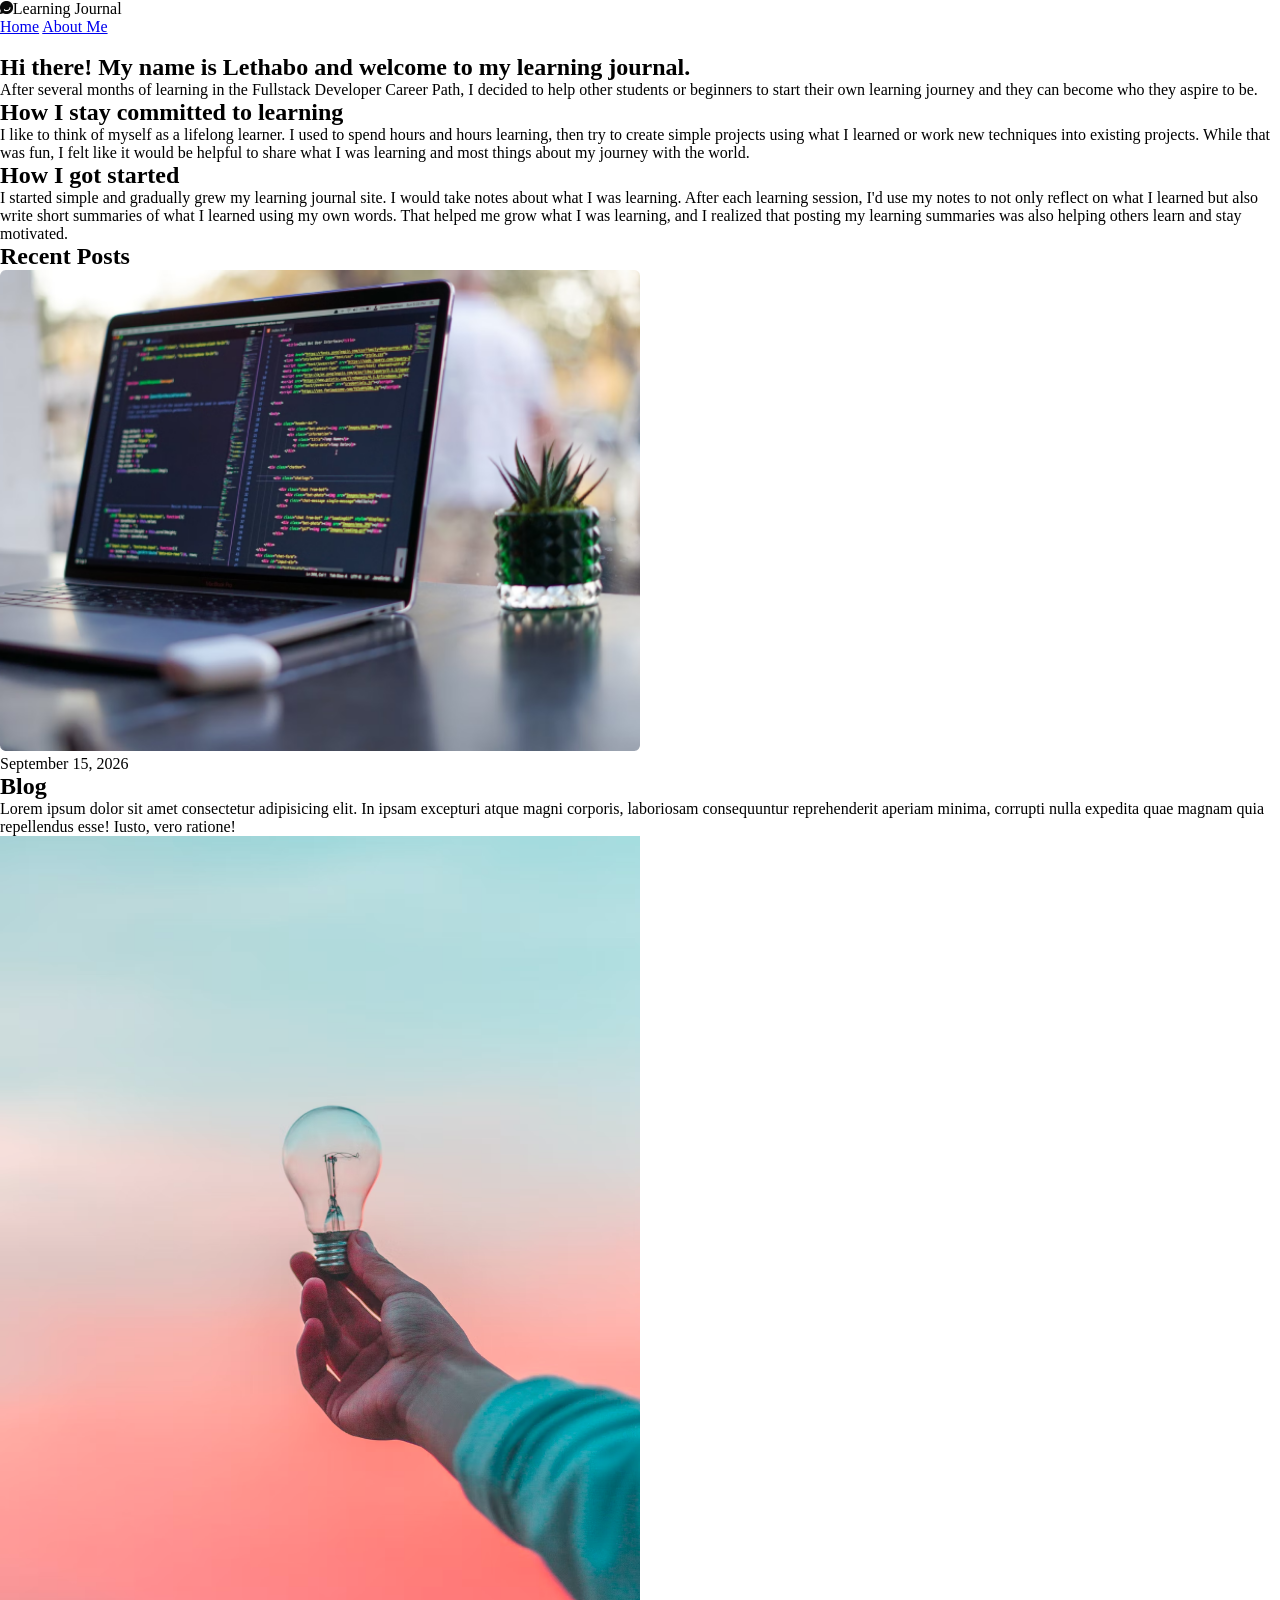
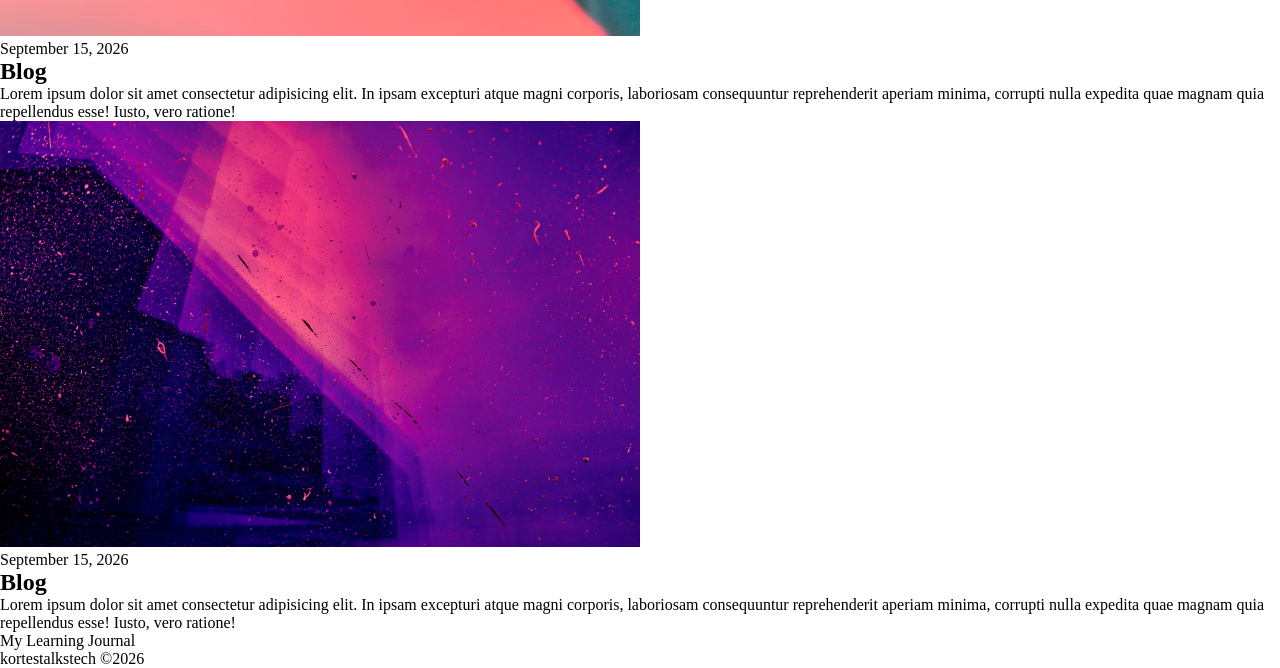
==== about_me.html @ 4de5b4fb "Add about me section and recent posts to about_me.html" ====
<!doctype html>
<html lang="en">
  <head>
    <meta charset="UTF-8" />
    <meta name="viewport" content="width=device-width, initial-scale=1.0" />
    <link rel="stylesheet" href="css/style.css" />
    <title>My Learning Journal</title>
  </head>
  <body>
    <header>
      <p class="heading">
        <span><img src="/images/logo.png" alt="" /></span>Learning Journal
      </p>
      <nav>
        <a class="heading" href="/index.html#home">Home</a>
        <a class="heading" href="#about">About Me</a>
      </nav>
    </header>
    <main>
      <section class="about">
        <div class="hero">
          <img src="" alt="" />
          <div>
            <h1>
              Hi there! My name is Lethabo and welcome to my learning journal.
            </h1>
            <p>
              After several months of learning in the Fullstack Developer Career
              Path, I decided to help other students or beginners to start their
              own learning journey and they can become who they aspire to be.
            </p>
          </div>
        </div>
        <h2>How I stay committed to learning</h2>
        <p>
          I like to think of myself as a lifelong learner. I used to spend hours
          and hours learning, then try to create simple projects using what I
          learned or work new techniques into existing projects. While that was
          fun, I felt like it would be helpful to share what I was learning and
          most things about my journey with the world.
        </p>

        <h2>How I got started</h2>
        <p>
          I started simple and gradually grew my learning journal site. I would
          take notes about what I was learning. After each learning session, I'd
          use my notes to not only reflect on what I learned but also write
          short summaries of what I learned using my own words. That helped me
          grow what I was learning, and I realized that posting my learning
          summaries was also helping others learn and stay motivated.
        </p>
      </section>
      <section class="posts">
        <h2>Recent Posts</h2>
        <article>
          <img src="/images/Laptop with code.png" alt="" />

          <p>September 15, 2026</p>
          <h2>Blog</h2>
          <p>
            Lorem ipsum dolor sit amet consectetur adipisicing elit. In ipsam
            excepturi atque magni corporis, laboriosam consequuntur
            reprehenderit aperiam minima, corrupti nulla expedita quae magnam
            quia repellendus esse! Iusto, vero ratione!
          </p>
        </article>
        <article>
          <img src="/images/Lightbulb.png" alt="" />
          <p>September 15, 2026</p>
          <h2>Blog</h2>
          <p>
            Lorem ipsum dolor sit amet consectetur adipisicing elit. In ipsam
            excepturi atque magni corporis, laboriosam consequuntur
            reprehenderit aperiam minima, corrupti nulla expedita quae magnam
            quia repellendus esse! Iusto, vero ratione!
          </p>
        </article>
        <article>
          <img src="/images/Paint slashed.png" alt="" />
          <p>September 15, 2026</p>
          <h2>Blog</h2>
          <p>
            Lorem ipsum dolor sit amet consectetur adipisicing elit. In ipsam
            excepturi atque magni corporis, laboriosam consequuntur
            reprehenderit aperiam minima, corrupti nulla expedita quae magnam
            quia repellendus esse! Iusto, vero ratione!
          </p>
        </article>
      </section>
    </main>
    <footer>
      <p>My Learning Journal</p>
      <p>kortestalkstech ©2026</p>
    </footer>
  </body>
</html>
---- css/style.css ----
/* Figma link:https://www.figma.com/design/hE5klIn1AEQ9XWZWmurs7y/Learning-Journal-Blog?node-id=0-1&t=kHc8b5mPC14kBKwV-0 */
/* Learning Journal hints:https://different-marmoset-f7b.notion.site/Learning-Journal-cbe9e2728d6149e0b3efbb1f139be122 */

*,
*::after,
*::before {
  padding: 0;
  margin: 0;
  box-sizing: border-box;
}

img {
  width: 50%;
}

header img {
  width: 1%;
}

.intro {
  background-image: url("/images/Laptop\ Sunset.png");
  background-size: cover;
  background-position: center;
  height: 50vh;
  display: flex;
  flex-direction: column;
  justify-content: flex-end;
}
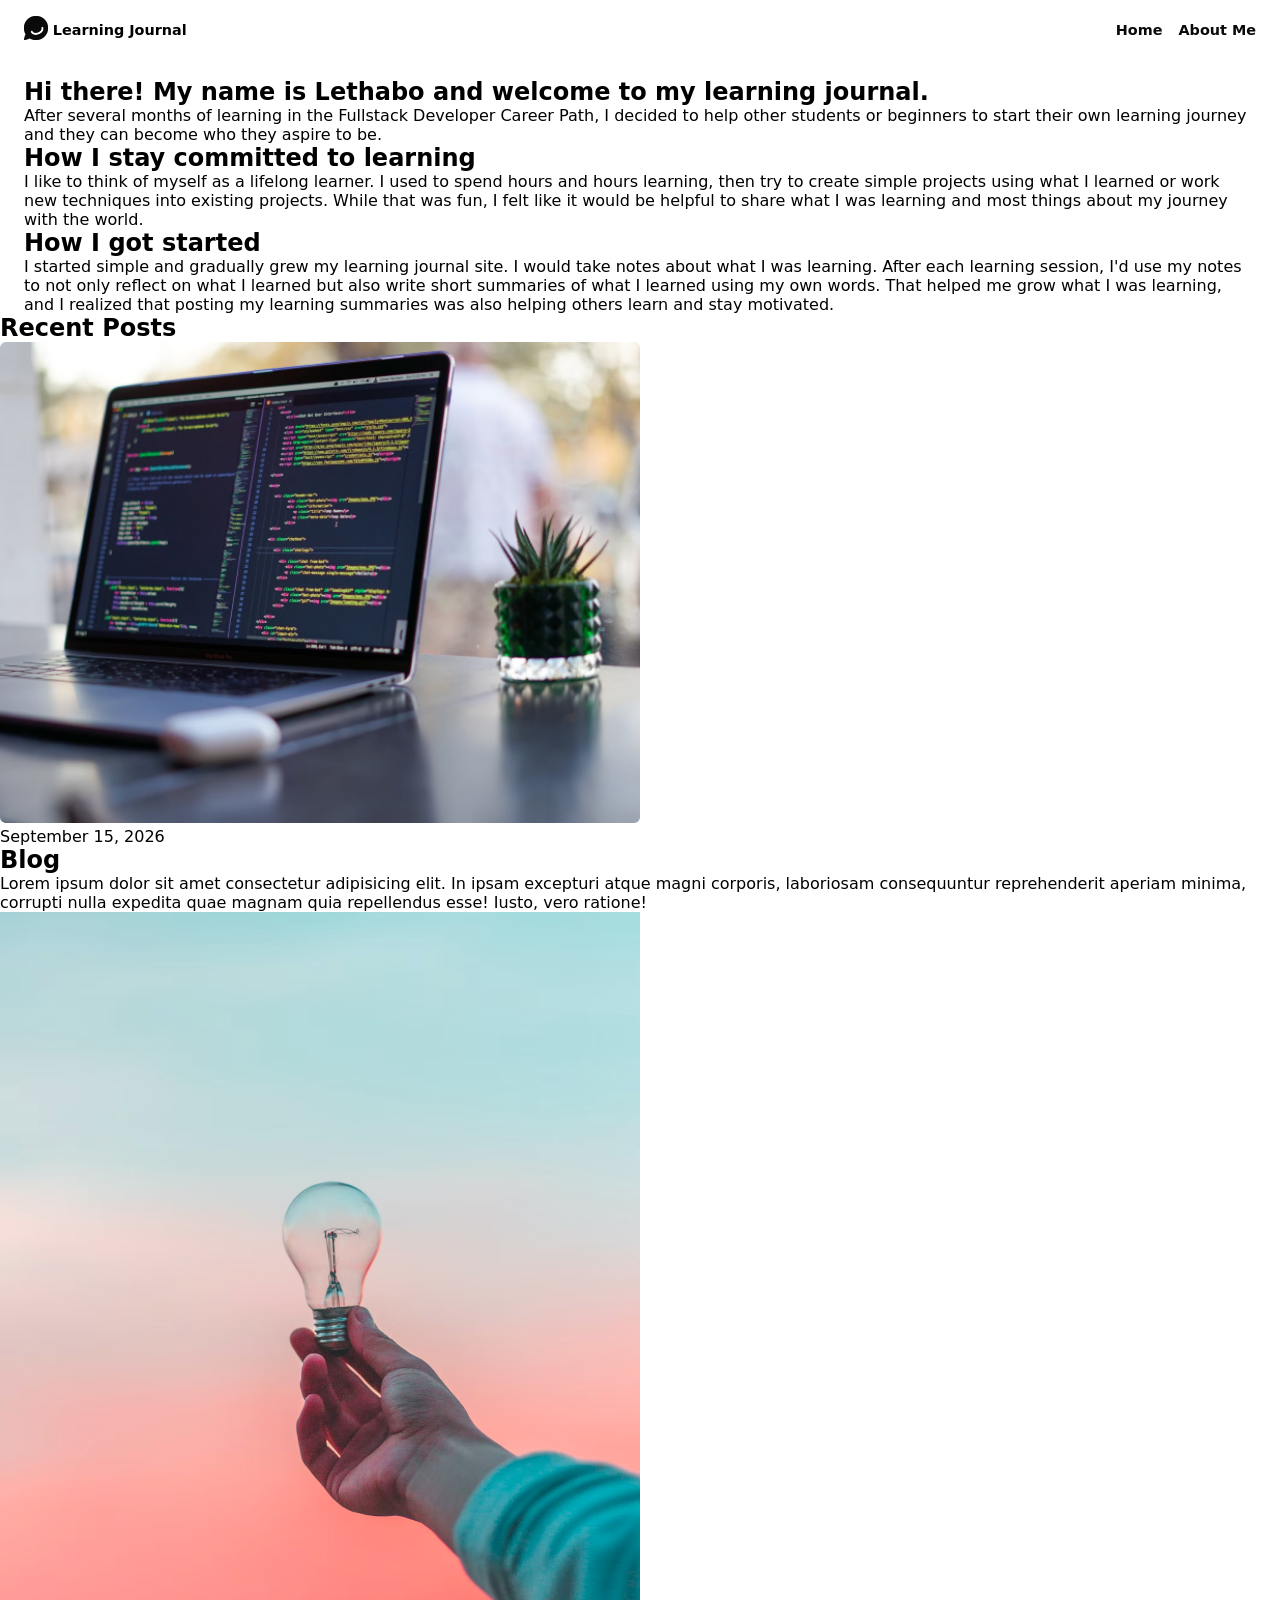
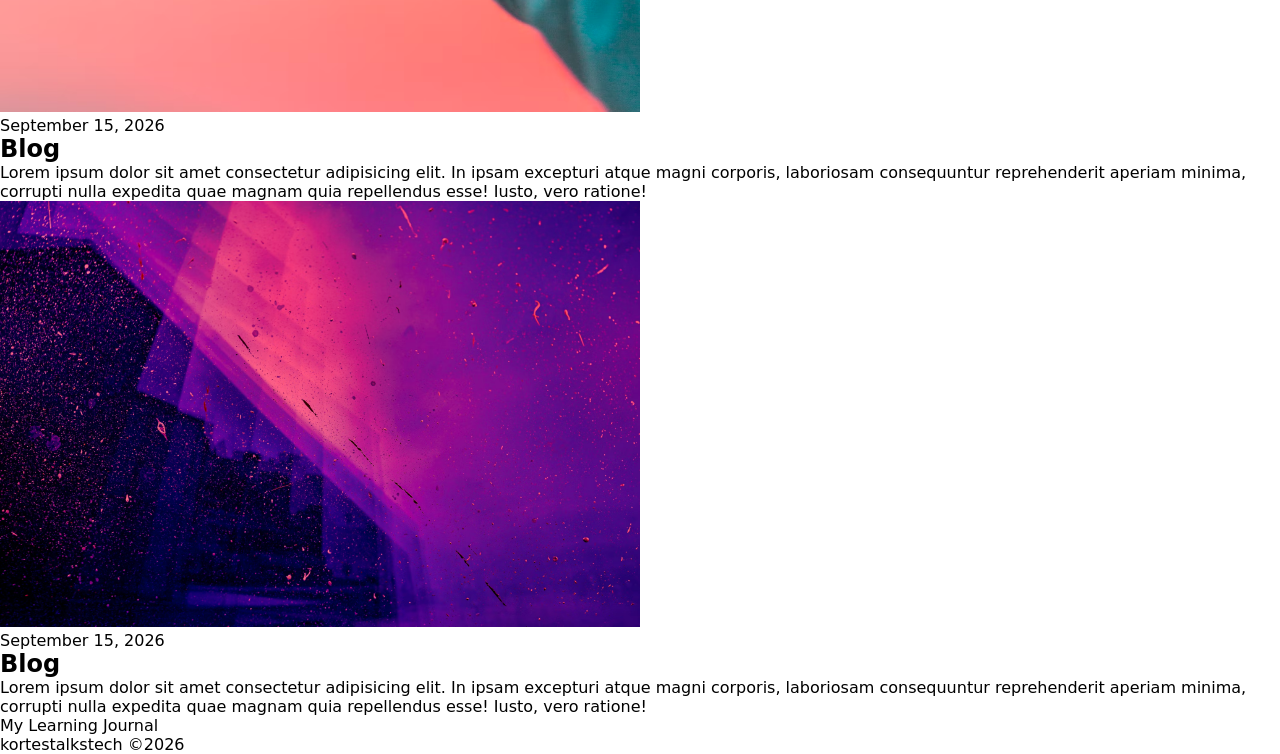
==== commit d4ea9d57: "Refactor navigation links and apply consistent padding to sections" ====
--- a/about_me.html
+++ b/about_me.html
@@ -12,12 +12,12 @@
         <span><img src="/images/logo.png" alt="" /></span>Learning Journal
       </p>
       <nav>
-        <a class="heading" href="/index.html#home">Home</a>
+        <a class="heading" href="/index.html">Home</a>
         <a class="heading" href="#about">About Me</a>
       </nav>
     </header>
     <main>
-      <section class="about">
+      <section class="about left_right-padding">
         <div class="hero">
           <img src="" alt="" />
           <div>
--- a/css/style.css
+++ b/css/style.css
@@ -7,6 +7,24 @@
   padding: 0;
   margin: 0;
   box-sizing: border-box;
+  font-family:
+    system-ui,
+    -apple-system,
+    BlinkMacSystemFont,
+    "Segoe UI",
+    Roboto,
+    Oxygen,
+    Ubuntu,
+    Cantarell,
+    "Open Sans",
+    "Helvetica Neue",
+    sans-serif;
+}
+
+:root {
+  --heading-color: #0e0e0e;
+  --default-white: #ffffff;
+  --heading_nav-color: #090909;
 }
 
 img {
@@ -14,7 +32,7 @@
 }
 
 header img {
-  width: 1%;
+  width: 1.5rem;
 }
 
 .intro {
@@ -26,3 +44,39 @@
   flex-direction: column;
   justify-content: flex-end;
 }
+
+header {
+  display: flex;
+  justify-content: space-between;
+  align-items: center;
+  padding: 1em 1.5em;
+}
+
+header nav {
+  display: flex;
+  align-items: center;
+  justify-content: space-between;
+  gap: 1rem;
+}
+
+.left_right-padding {
+  padding: 0 1.5em 0 1.5em;
+}
+
+.heading {
+  display: flex;
+  align-items: center;
+  font-weight: 700;
+  gap: 0.3rem;
+  font-size: 0.9rem;
+}
+
+nav a {
+  font-weight: 600 !important;
+  text-decoration: none;
+  color: var(--heading_nav-color);
+}
+
+nav a:hover {
+  text-decoration: underline;
+}
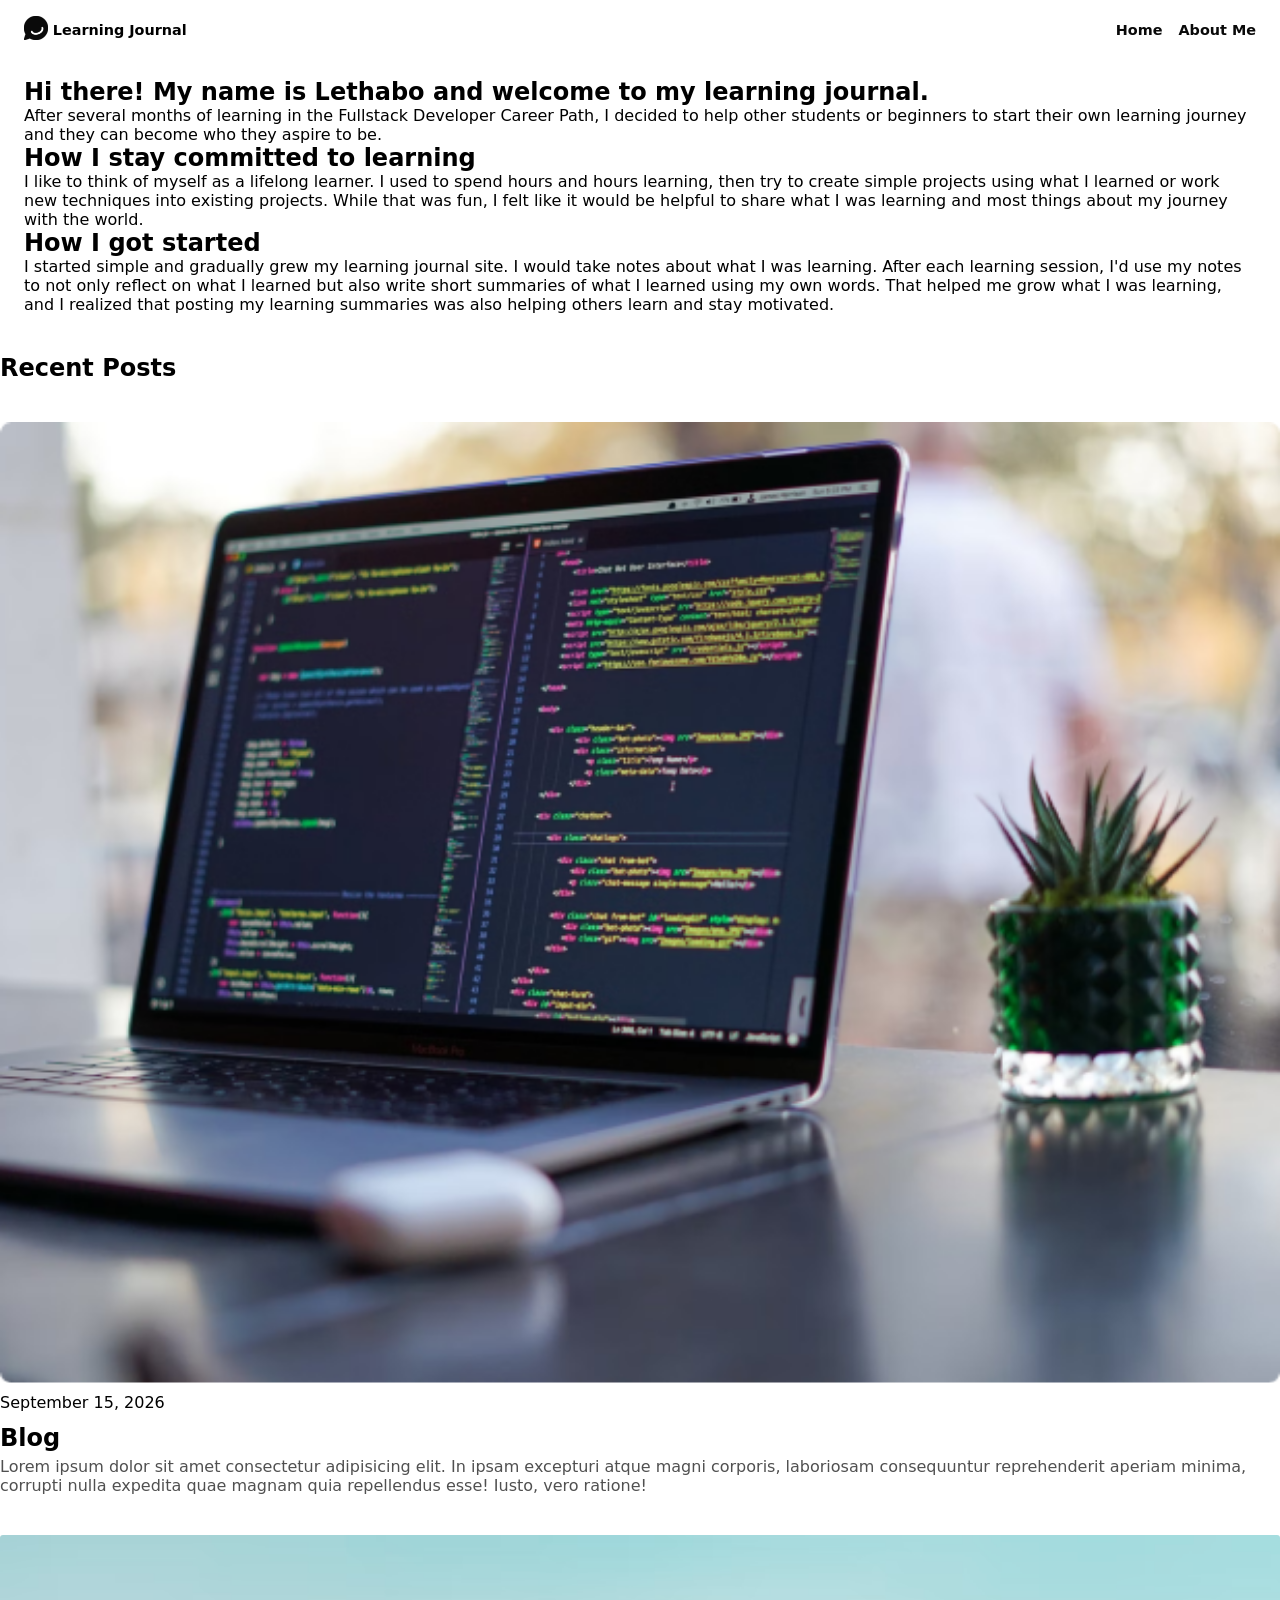
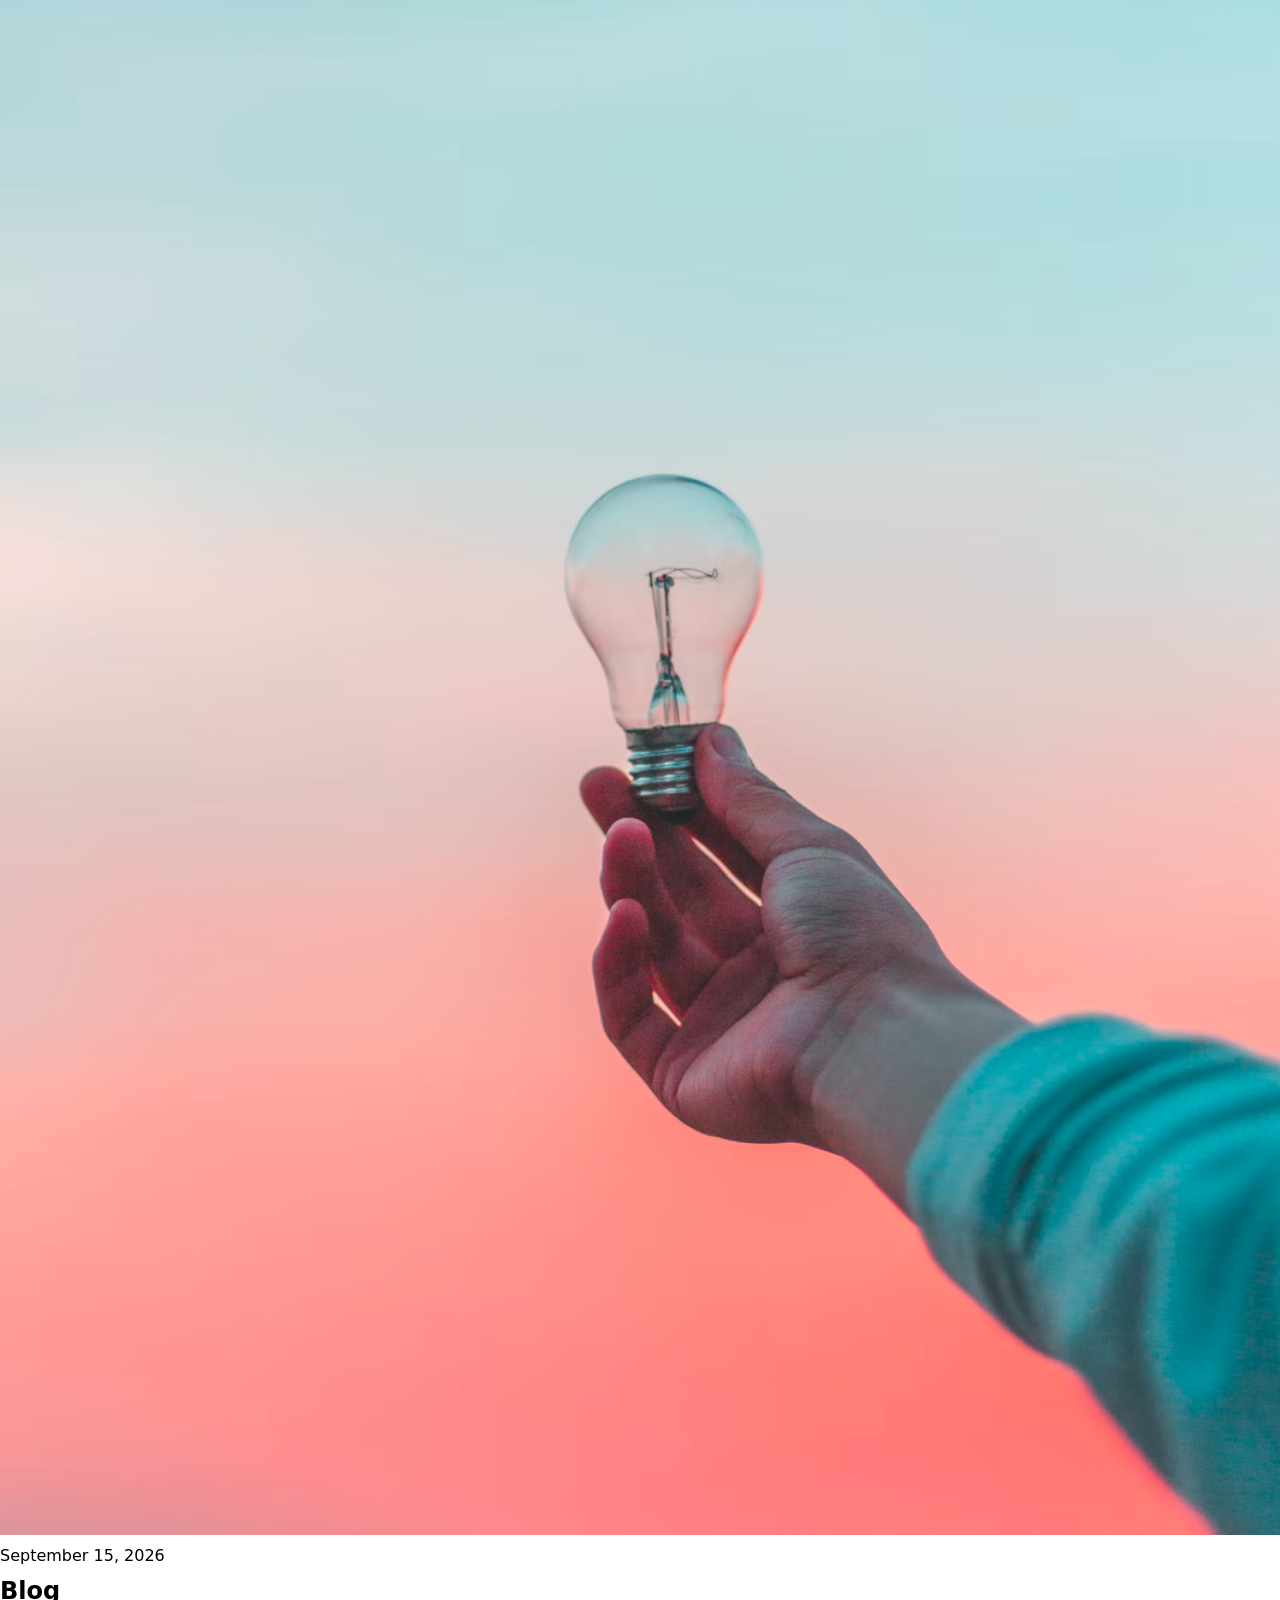
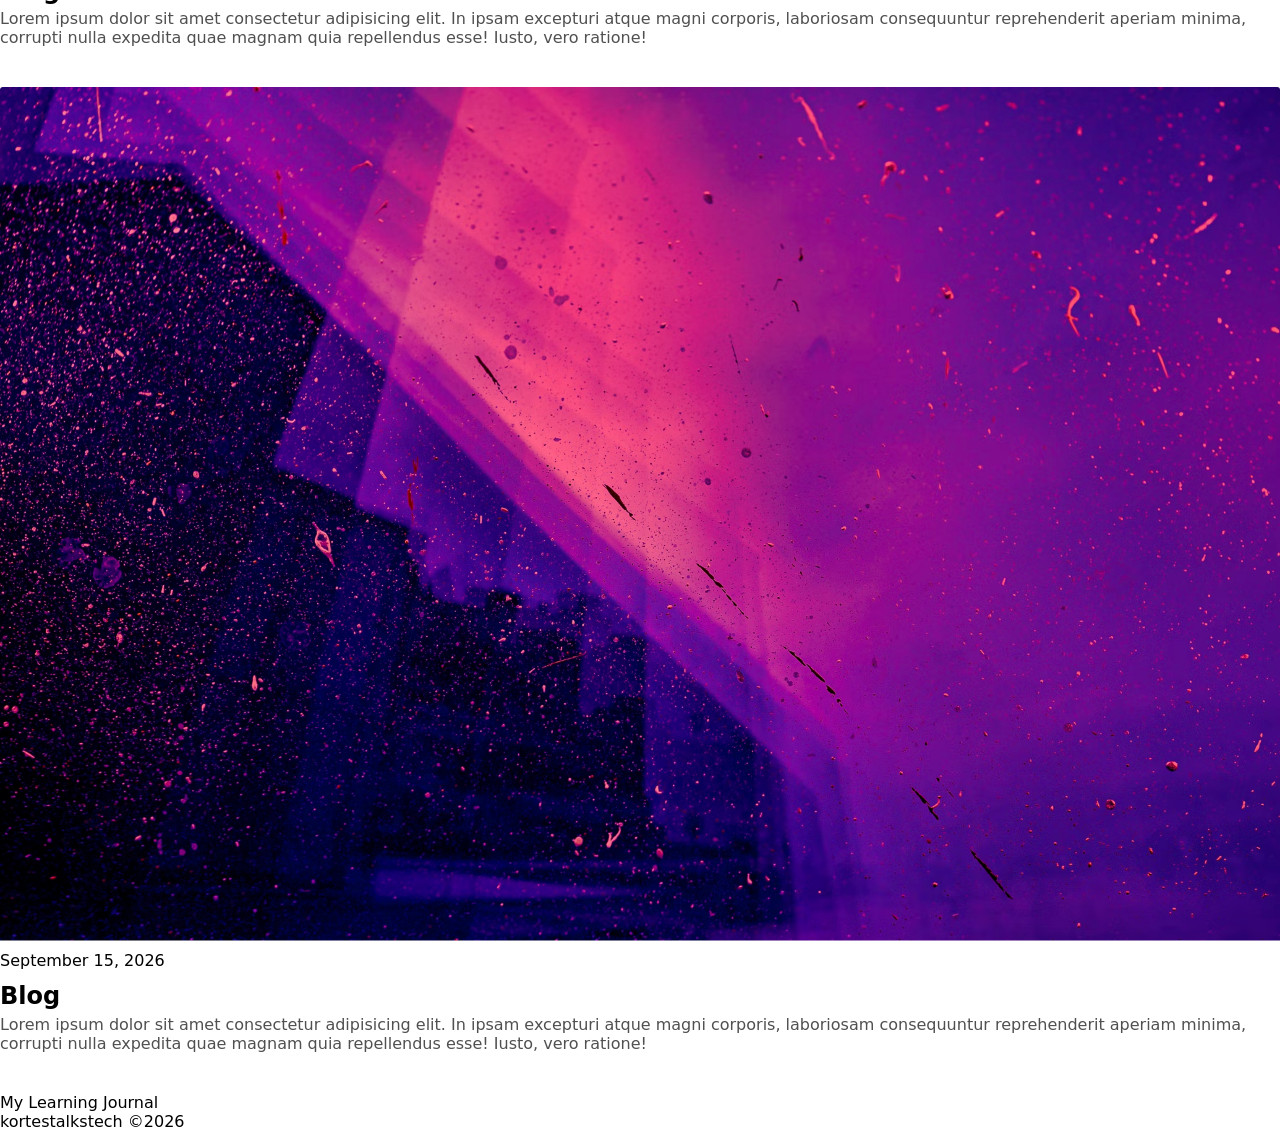
==== commit 9413333d: "Add blog text class for consistent styling across posts" ====
--- a/about_me.html
+++ b/about_me.html
@@ -57,7 +57,7 @@
 
           <p>September 15, 2026</p>
           <h2>Blog</h2>
-          <p>
+          <p class="blog-text">
             Lorem ipsum dolor sit amet consectetur adipisicing elit. In ipsam
             excepturi atque magni corporis, laboriosam consequuntur
             reprehenderit aperiam minima, corrupti nulla expedita quae magnam
@@ -68,7 +68,7 @@
           <img src="/images/Lightbulb.png" alt="" />
           <p>September 15, 2026</p>
           <h2>Blog</h2>
-          <p>
+          <p class="blog-text">
             Lorem ipsum dolor sit amet consectetur adipisicing elit. In ipsam
             excepturi atque magni corporis, laboriosam consequuntur
             reprehenderit aperiam minima, corrupti nulla expedita quae magnam
@@ -79,7 +79,7 @@
           <img src="/images/Paint slashed.png" alt="" />
           <p>September 15, 2026</p>
           <h2>Blog</h2>
-          <p>
+          <p class="blog-text">
             Lorem ipsum dolor sit amet consectetur adipisicing elit. In ipsam
             excepturi atque magni corporis, laboriosam consequuntur
             reprehenderit aperiam minima, corrupti nulla expedita quae magnam
--- a/css/style.css
+++ b/css/style.css
@@ -25,26 +25,20 @@
   --heading-color: #0e0e0e;
   --default-white: #ffffff;
   --heading_nav-color: #090909;
+  --blog-text: #505050;
+}
+/* Utility Class */
+.left_right-padding {
+  padding: 0 1.5em 0 1.5em;
 }
 
-img {
-  width: 50%;
+.blog-text {
+  color: var(--blog-text);
 }
 
-header img {
-  width: 1.5rem;
-}
+/*** Mobile ***/
 
-.intro {
-  background-image: url("/images/Laptop\ Sunset.png");
-  background-size: cover;
-  background-position: center;
-  height: 50vh;
-  display: flex;
-  flex-direction: column;
-  justify-content: flex-end;
-}
-
+/** Header **/
 header {
   display: flex;
   justify-content: space-between;
@@ -59,16 +53,16 @@
   gap: 1rem;
 }
 
-.left_right-padding {
-  padding: 0 1.5em 0 1.5em;
-}
-
 .heading {
   display: flex;
   align-items: center;
   font-weight: 700;
   gap: 0.3rem;
   font-size: 0.9rem;
+}
+
+.heading img {
+  width: 1.5rem;
 }
 
 nav a {
@@ -80,3 +74,49 @@
 nav a:hover {
   text-decoration: underline;
 }
+
+/** Main **/
+main > a {
+  text-decoration: none;
+  color: var(--default-white);
+}
+
+.intro {
+  background-image: url("/images/Laptop\ Sunset.png");
+  background-size: cover;
+  background-position: center;
+  height: 50vh;
+  display: flex;
+  flex-direction: column;
+  justify-content: flex-end;
+  padding-bottom: 1.9em;
+  padding-right: 2.8em;
+}
+
+.intro > h1 {
+  padding: 0.2em 0 0.2em 0;
+}
+
+main > a:hover {
+  text-decoration: underline;
+}
+
+/* Posts */
+.posts {
+  display: grid;
+  gap: 2.5em;
+  padding-top: 2.5em;
+  padding-bottom: 2.5em;
+}
+
+article > img {
+  width: 100%;
+  border-radius: 3px;
+  padding-bottom: 0.4em;
+}
+article > h2 {
+  padding-top: 0.5em;
+  padding-bottom: 0.2em;
+}
+
+/** Footer **/
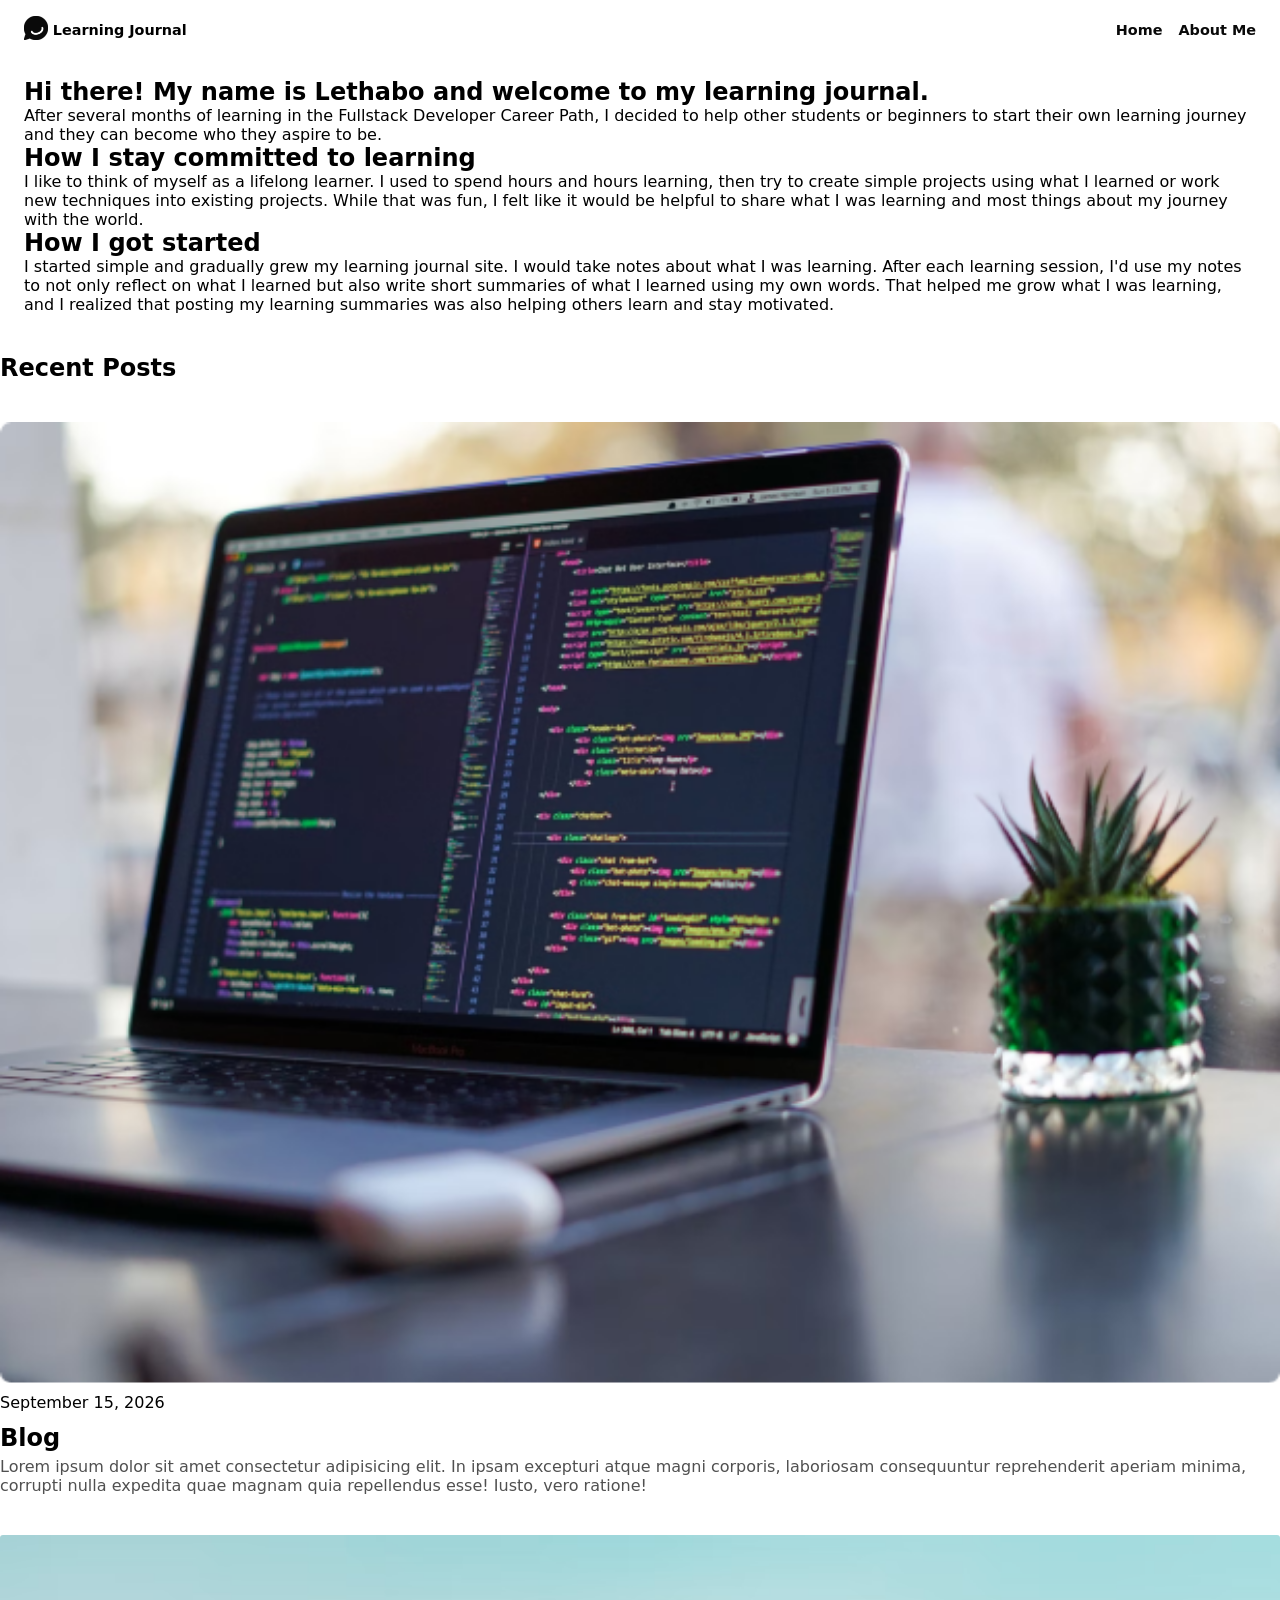
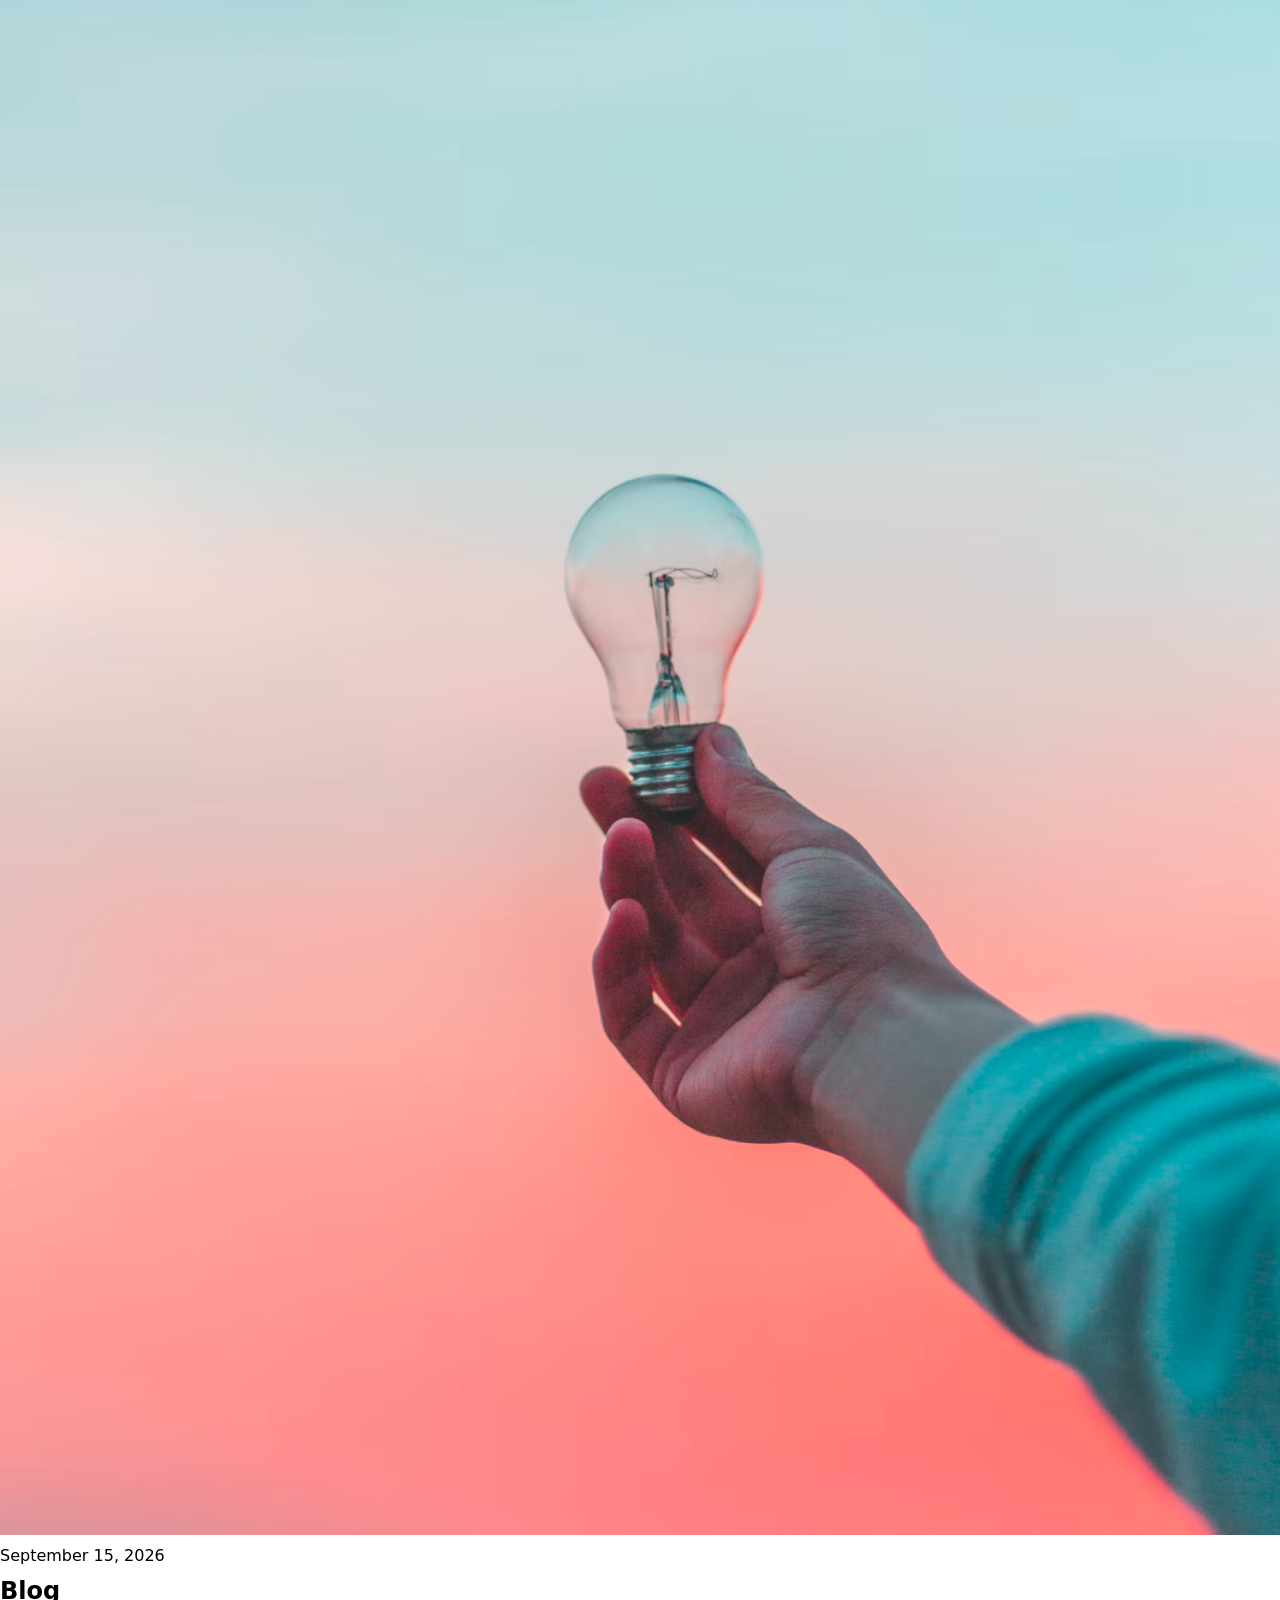
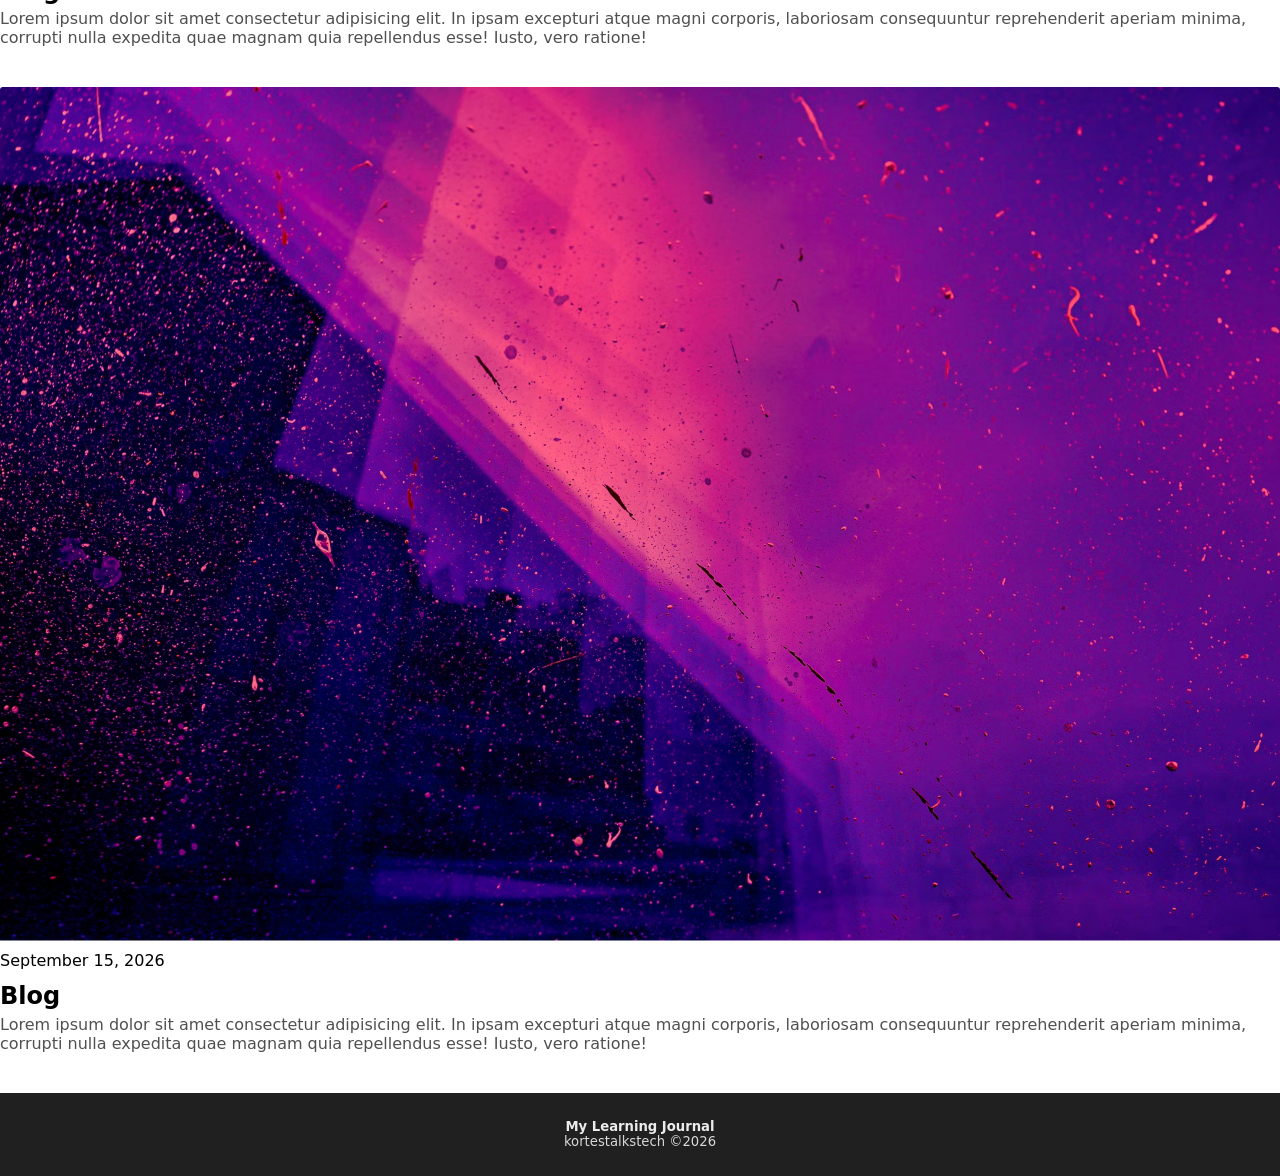
==== commit 32a32c78: "Refactor footer structure to include class names for better styling" ====
--- a/about_me.html
+++ b/about_me.html
@@ -89,8 +89,8 @@
       </section>
     </main>
     <footer>
-      <p>My Learning Journal</p>
-      <p>kortestalkstech ©2026</p>
+      <p class="footer-title">My Learning Journal</p>
+      <p class="copyright">kortestalkstech ©2026</p>
     </footer>
   </body>
 </html>
--- a/css/style.css
+++ b/css/style.css
@@ -26,6 +26,9 @@
   --default-white: #ffffff;
   --heading_nav-color: #090909;
   --blog-text: #505050;
+  --footer_bg-color: #202020;
+  --footer-color: #ececec;
+  --copyright-color: #d7d7d7;
 }
 /* Utility Class */
 .left_right-padding {
@@ -120,3 +123,20 @@
 }
 
 /** Footer **/
+footer {
+  background-color: var(--footer_bg-color);
+  text-align: center;
+  padding-top: 2em;
+  padding-bottom: 2em;
+  color: var(--footer-color);
+  font-size: 0.825rem;
+}
+
+.footer-title {
+  font-weight: 700;
+  letter-spacing: -3%;
+}
+
+.copyright {
+  color: var(--copyright-color);
+}
